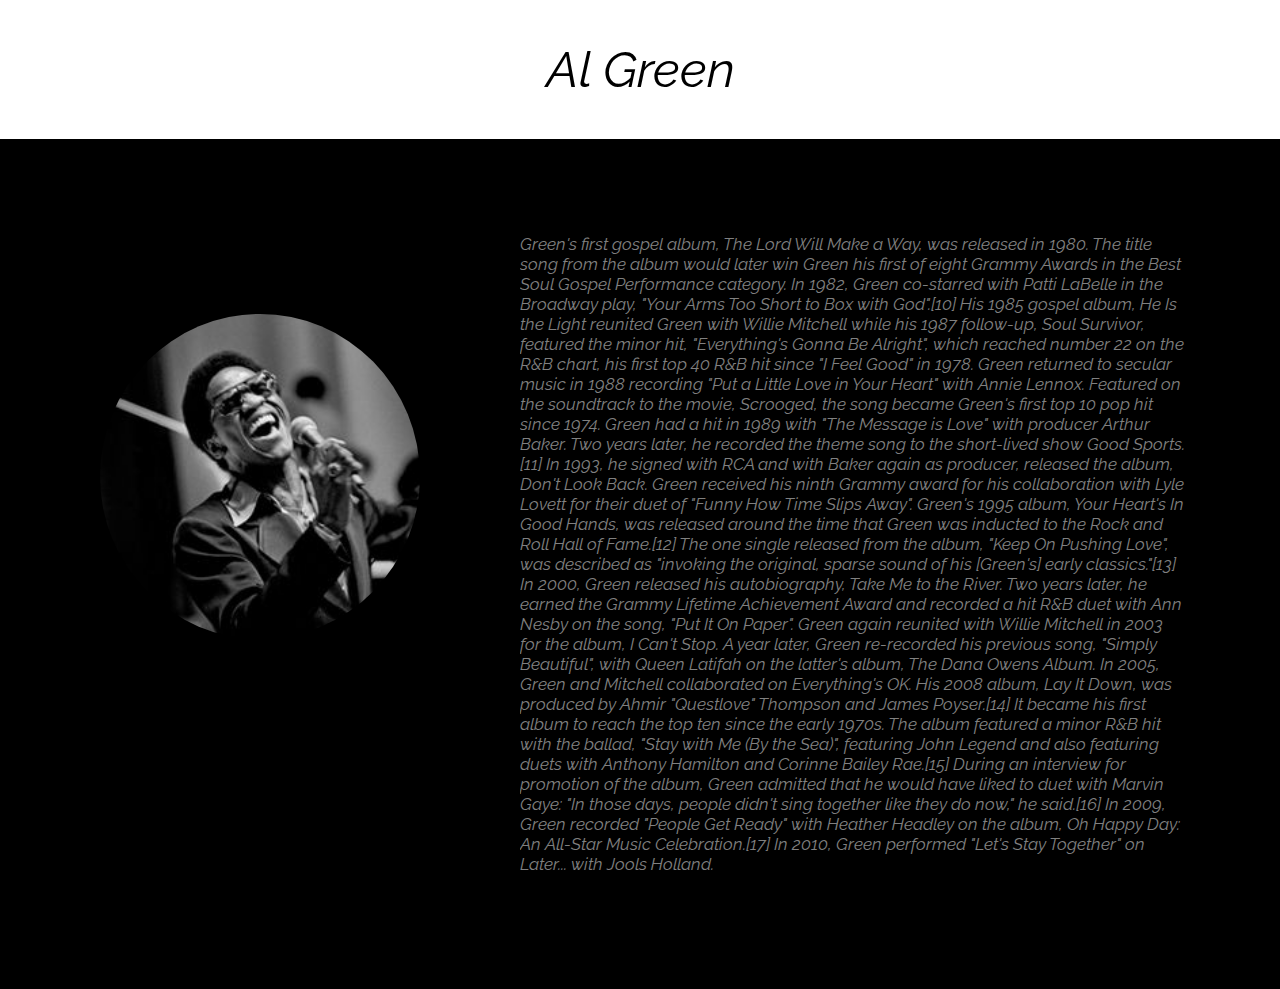
==== al green.html @ 949c5346 "Final-Project (90%)" ====
<!DOCTYPE html>
<html>

<head>
	<meta charset="utf-8">
	<meta name="description" content="Al Green music page">
	<meta name="keywords" content="one, two, three">

	<title>Al Green</title>

	<link href="https://fonts.googleapis.com/css?family=Merriweather:700,700i|Oswald:700|Source+Sans+Pro:400,700" rel="stylesheet">
	<link href="https://fonts.googleapis.com/css?family=Libre+Baskerville|Raleway" rel="stylesheet">
	<link rel="stylesheet" href="css/music.css">
</head>

<body>
	<header>
		<div class="al_green">Al Green</div>
	</header>

	<div class="al_green_top">
		<div class="al_green_image">
		</div>
		<p class="al_green_description">Green's first gospel album, The Lord Will Make a Way, was released in 1980. The title song from the album would later win Green his first of eight Grammy Awards in the Best Soul Gospel Performance category. In 1982, Green co-starred with Patti LaBelle in the Broadway play, "Your Arms Too Short to Box with God".[10] His 1985 gospel album, He Is the Light reunited Green with Willie Mitchell while his 1987 follow-up, Soul Survivor, featured the minor hit, "Everything's Gonna Be Alright", which reached number 22 on the R&B chart, his first top 40 R&B hit since "I Feel Good" in 1978.

		Green returned to secular music in 1988 recording "Put a Little Love in Your Heart" with Annie Lennox. Featured on the soundtrack to the movie, Scrooged, the song became Green's first top 10 pop hit since 1974. Green had a hit in 1989 with "The Message is Love" with producer Arthur Baker. Two years later, he recorded the theme song to the short-lived show Good Sports.[11] In 1993, he signed with RCA and with Baker again as producer, released the album, Don't Look Back. Green received his ninth Grammy award for his collaboration with Lyle Lovett for their duet of "Funny How Time Slips Away". Green's 1995 album, Your Heart's In Good Hands, was released around the time that Green was inducted to the Rock and Roll Hall of Fame.[12] The one single released from the album, "Keep On Pushing Love", was described as "invoking the original, sparse sound of his [Green's] early classics."[13]


		In 2000, Green released his autobiography, Take Me to the River. Two years later, he earned the Grammy Lifetime Achievement Award and recorded a hit R&B duet with Ann Nesby on the song, "Put It On Paper". Green again reunited with Willie Mitchell in 2003 for the album, I Can't Stop. A year later, Green re-recorded his previous song, "Simply Beautiful", with Queen Latifah on the latter's album, The Dana Owens Album. In 2005, Green and Mitchell collaborated on Everything's OK. His 2008 album, Lay It Down, was produced by Ahmir "Questlove" Thompson and James Poyser.[14] It became his first album to reach the top ten since the early 1970s. The album featured a minor R&B hit with the ballad, "Stay with Me (By the Sea)", featuring John Legend and also featuring duets with Anthony Hamilton and Corinne Bailey Rae.[15] During an interview for promotion of the album, Green admitted that he would have liked to duet with Marvin Gaye: "In those days, people didn't sing together like they do now," he said.[16] In 2009, Green recorded "People Get Ready" with Heather Headley on the album, Oh Happy Day: An All-Star Music Celebration.[17] In 2010, Green performed "Let's Stay Together" on Later... with Jools Holland.</p>
		</div>
	</body>
	</html>
---- css/music.css ----
* {
	-moz-box-sizing: border-box; /* Firexfox */
	-webkit-box-sizing: border-box; /* Safari/Chrome/iOS/Android */
	box-sizing: border-box; /* IE */
	margin: 0;
	padding: 0;
}

.diana {
	font-family: "Raleway" , sans-serif;
	font-size: 50px;
	font-style: italic;
	font-color: black;
	text-align: center;
	padding: 40px;
}

.diana_ross_top {
	overflow: hidden;
	height: 100px;
	background-color: black;
	height: 500px;
}

/*#background {
      background: #000000;
      border:1px solid black;
}*/

.diana_ross_image {
	margin: 100px;
	float: left;
	border-radius: 50%;
	height: 325px;
	width: 25%;
	background-image: url("../images/diana ross 2.jpg");
	background-size: cover;
	background-repeat: no-repeat;
	background-position: top center;
}

.diana_ross_description {
	color: gray;
	font-family: "Raleway" , sans-serif;
	font-size: 20px;
	font-style: italic;
	margin: 80px;
}

.four_tops {
	font-family: "Raleway" , sans-serif;
	font-size: 50px;
	font-style: italic;
	font-color: black;
	text-align: center;
	padding: 40px;
}

.four_tops_top {
	overflow: hidden;
	background-color: black;
	height: 600px;
}

.four_tops_image {
	margin: 140px 100px 100px 100px;
	float: left;
	border-radius: 50%;
	height: 325px;
	width: 25%;
	background-image: url("../images/the four tops 2.jpg");
	background-size: cover;
	background-repeat: no-repeat;
	background-position: top right center;
}

.four_tops_description {
	color: gray;
	font-family: "Raleway" , sans-serif;
	font-size: 18px;
	font-style: italic;
	margin: 90px;
}

.smokey_robinson {
	font-family: "Raleway" , sans-serif;
	font-size: 50px;
	font-style: italic;
	font-color: black;
	text-align: center;
	padding: 40px;
}

.smokey_robinson_top {
	overflow: hidden;
	background-color: black;
	height: 580px;
}

.smokey_robinson_image {
	margin: 100px 100px 100px 100px;
	float: left;
	border-radius: 50%;
	height: 325px;
	width: 25%;
	background-image: url("../images/smokey robinson 2.jpg");
	background-size: cover;
	background-repeat: no-repeat;
	background-position: top right center;
}

.smokey_robinson_description {
	color: gray;
	font-family: "Raleway" , sans-serif;
	font-size: 18px;
	font-style: italic;
	margin: 90px;
}

.marvin_gaye {
	font-family: "Raleway" , sans-serif;
	font-size: 50px;
	font-style: italic;
	font-color: black;
	text-align: center;
	padding: 40px;
}

.marvin_gaye_top {
	overflow: hidden;
	background-color: black;
	height: 710px;
}

.marvin_gaye_image {
	margin: 100px 100px 100px 100px;
	float: left;
	border-radius: 50%;
	height: 325px;
	width: 25%;
	background-image: url("../images/marvin gaye 2.jpg");
	background-size: cover;
	background-repeat: no-repeat;
	background-position: top right center;
}

.marvin_gaye_description {
	color: gray;
	font-family: "Raleway" , sans-serif;
	font-size: 17px;
	font-style: italic;
	margin: 95px;
	overflow: hidden;
}

.the_temptations {
	font-family: "Raleway" , sans-serif;
	font-size: 50px;
	font-style: italic;
	font-color: black;
	text-align: center;
	padding: 40px;
}

.the_temptations_top {
	overflow: hidden;
	background-color: black;
	height: 710px;
}

.the_temptations_image {
	margin: 175px 100px 100px 100px;
	float: left;
	border-radius: 50%;
	height: 325px;
	width: 25%;
	background-image: url("../images/the temptations 2.jpg");
	background-size: contain;
	background-repeat: no-repeat;
	background-position: center center;
}

.the_temptations_description {
	color: gray;
	font-family: "Raleway" , sans-serif;
	font-size: 17px;
	font-style: italic;
	margin: 95px;
	overflow: hidden;
}

.al_green {
	font-family: "Raleway" , sans-serif;
	font-size: 50px;
	font-style: italic;
	font-color: black;
	text-align: center;
	padding: 40px;
}

.al_green_top {
	overflow: hidden;
	background-color: black;
	height: 850px;
}

.al_green_image {
	margin: 175px 100px 100px 100px;
	float: left;
	border-radius: 50%;
	height: 325px;
	width: 25%;
	background-image: url("../images/al green 2.jpg");
	background-size: cover;
	background-repeat: no-repeat;
	background-position: top center;
}

.al_green_description {
	color: gray;
	font-family: "Raleway" , sans-serif;
	font-size: 17px;
	font-style: italic;
	margin: 95px;
	overflow: hidden;
}

.barbara_mcnair {
	font-family: "Raleway" , sans-serif;
	font-size: 50px;
	font-style: italic;
	font-color: black;
	text-align: center;
	padding: 40px;
}

.barbara_mcnair_top {
	overflow: hidden;
	background-color: black;
	height: 870px;
}

.barbara_mcnair_image {
	margin: 175px 100px 100px 100px;
	float: left;
	border-radius: 50%;
	height: 325px;
	width: 25%;
	background-image: url("../images/barbara mcnair 2.jpg");
	background-size: cover;
	background-repeat: no-repeat;
	background-position: top center;
}

.barbara_mcnair_description {
	color: gray;
	font-family: "Raleway" , sans-serif;
	font-size: 17px;
	font-style: italic;
	margin: 95px;
	overflow: hidden;
}

.lionel_richie {
	font-family: "Raleway" , sans-serif;
	font-size: 50px;
	font-style: italic;
	font-color: black;
	text-align: center;
	padding: 40px;
}

.lionel_richie_top {
	overflow: hidden;
	background-color: black;
	height: 625px;
}

.lionel_richie_image {
	margin: 150px 100px 100px 100px;
	float: left;
	border-radius: 50%;
	height: 325px;
	width: 25%;
	background-image: url("../images/lionel richie 2.jpg");
	background-size: cover;
	background-repeat: no-repeat;
	background-position: right center;
}

.lionel_richie_description {
	color: gray;
	font-family: "Raleway" , sans-serif;
	font-size: 17px;
	font-style: italic;
	margin: 95px;
	overflow: hidden;
}

.syreeta_wright {
	font-family: "Raleway" , sans-serif;
	font-size: 50px;
	font-style: italic;
	font-color: black;
	text-align: center;
	padding: 40px;
}

.syreeta_wright_top {
	overflow: hidden;
	background-color: black;
	height: 600px;
}

.syreeta_wright_image {
	margin: 125px 100px 100px 100px;
	float: left;
	border-radius: 50%;
	height: 325px;
	width: 25%;
	background-image: url("../images/syreeta wright 2.jpg");
	background-size: cover;
	background-repeat: no-repeat;
	background-position: right center;
}

.syreeta_wright_description {
	color: gray;
	font-family: "Raleway" , sans-serif;
	font-size: 17px;
	font-style: italic;
	margin: 95px;
	overflow: hidden;
}

.the_pointer_sisters {
	font-family: "Raleway" , sans-serif;
	font-size: 50px;
	font-style: italic;
	font-color: black;
	text-align: center;
	padding: 40px;
}

.the_pointer_sisters_top {
	overflow: hidden;
	background-color: black;
	height: 650px;
}

.the_pointer_sisters_image {
	margin: 125px 100px 100px 100px;
	float: left;
	border-radius: 50%;
	height: 325px;
	width: 25%;
	background-image: url("../images/the pointer sisters 2.jpeg");
	background-size: cover;
	background-repeat: no-repeat;
	background-position: right center;
}

.the_pointer_sisters_description {
	color: gray;
	font-family: "Raleway" , sans-serif;
	font-size: 17px;
	font-style: italic;
	margin: 95px;
}

.stevie_wonder {
	font-family: "Raleway" , sans-serif;
	font-size: 50px;
	font-style: italic;
	font-color: black;
	text-align: center;
	padding: 40px;
}

.stevie_wonder_top {
	overflow: hidden;
	background-color: black;
	height: 600px;
}

.stevie_wonder_image {
	margin: 125px 100px 100px 100px;
	float: left;
	border-radius: 50%;
	height: 325px;
	width: 25%;
	background-image: url("../images/stevie wonder 2.jpg");
	background-size: cover;
	background-repeat: no-repeat;
	background-position: right center;
}

.stevie_wonder_description {
	color: gray;
	font-family: "Raleway" , sans-serif;
	font-size: 20px;
	font-style: italic;
	margin: 115px;
}

.the_jackson_five {
	font-family: "Raleway" , sans-serif;
	font-size: 50px;
	font-style: italic;
	font-color: black;
	text-align: center;
	padding: 40px;
}

.the_jackson_five_top {
	overflow: hidden;
	background-color: black;
	height: 1000px;
}

.the_jackson_five_image {
	margin: 250px 100px 100px 100px;
	float: left;
	border-radius: 50%;
	height: 325px;
	width: 25%;
	background-image: url("../images/the jackson 5 2.jpg");
	background-size: cover;
	background-repeat: no-repeat;
	background-position: right center;
}

.the_jackson_five_description {
	color: gray;
	font-family: "Raleway" , sans-serif;
	font-size: 17px;
	font-style: italic;
	margin: 140px;
	overflow: hidden;
	line-height: 150%;
}
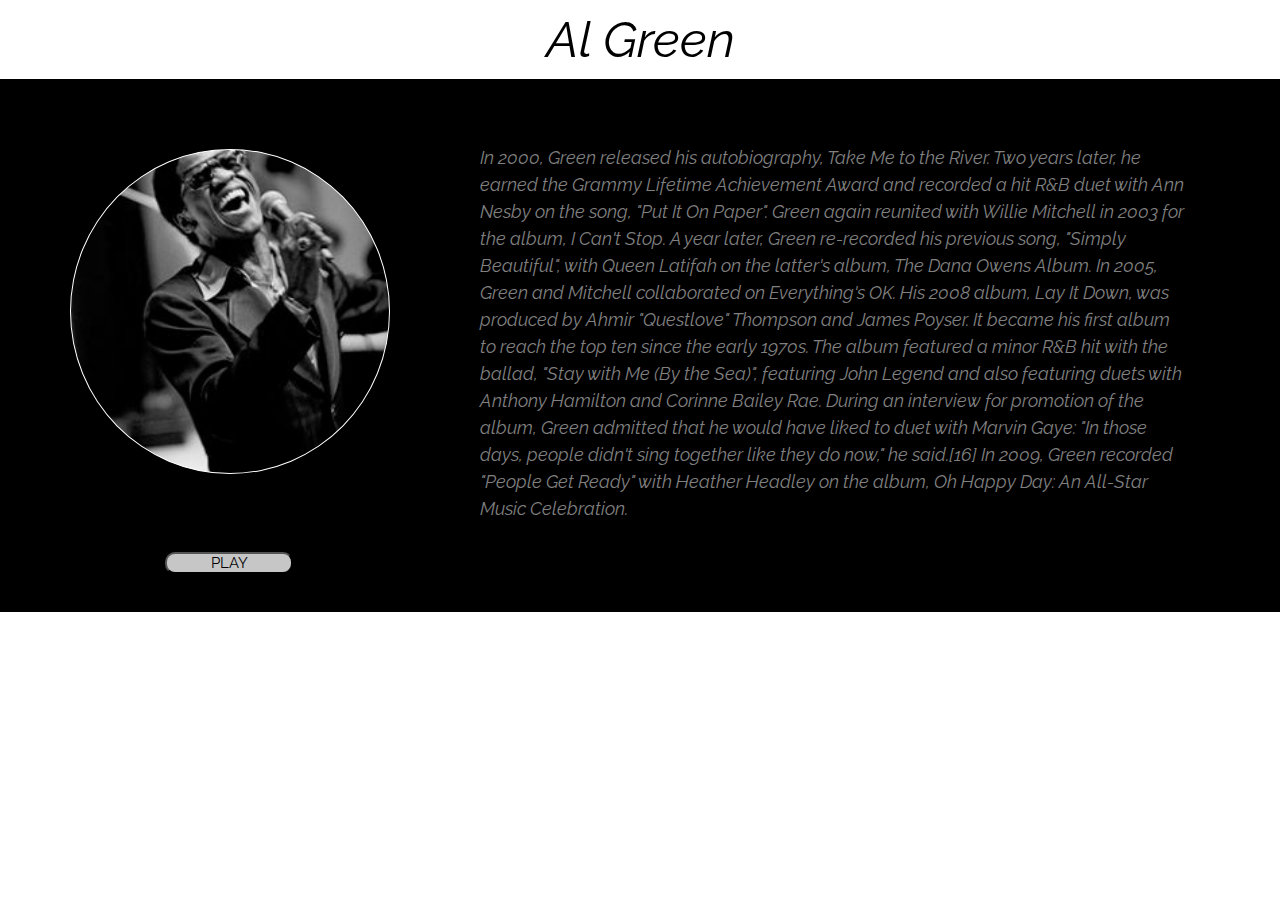
==== commit 5c946e6c: "Final-Project" ====
--- a/al green.html
+++ b/al green.html
@@ -11,6 +11,7 @@
 	<link href="https://fonts.googleapis.com/css?family=Merriweather:700,700i|Oswald:700|Source+Sans+Pro:400,700" rel="stylesheet">
 	<link href="https://fonts.googleapis.com/css?family=Libre+Baskerville|Raleway" rel="stylesheet">
 	<link rel="stylesheet" href="css/music.css">
+	<script src="https://ajax.googleapis.com/ajax/libs/jquery/2.1.1/jquery.min.js"></script>
 </head>
 
 <body>
@@ -18,15 +19,18 @@
 		<div class="al_green">Al Green</div>
 	</header>
 
-	<div class="al_green_top">
-		<div class="al_green_image">
+	<div class="top">
+		<div class="musicians_container">
+			<div class="image al_green_image">
+			</div>
+			<p class="al_green_description">In 2000, Green released his autobiography, Take Me to the River. Two years later, he earned the Grammy Lifetime Achievement Award and recorded a hit R&B duet with Ann Nesby on the song, "Put It On Paper". Green again reunited with Willie Mitchell in 2003 for the album, I Can't Stop. A year later, Green re-recorded his previous song, "Simply Beautiful", with Queen Latifah on the latter's album, The Dana Owens Album. In 2005, Green and Mitchell collaborated on Everything's OK. His 2008 album, Lay It Down, was produced by Ahmir "Questlove" Thompson and James Poyser. It became his first album to reach the top ten since the early 1970s. The album featured a minor R&B hit with the ballad, "Stay with Me (By the Sea)", featuring John Legend and also featuring duets with Anthony Hamilton and Corinne Bailey Rae. During an interview for promotion of the album, Green admitted that he would have liked to duet with Marvin Gaye: "In those days, people didn't sing together like they do now," he said.[16] In 2009, Green recorded "People Get Ready" with Heather Headley on the album, Oh Happy Day: An All-Star Music Celebration.</p>
+			</div>
+			<button class="button button_6">PLAY</button>
 		</div>
-		<p class="al_green_description">Green's first gospel album, The Lord Will Make a Way, was released in 1980. The title song from the album would later win Green his first of eight Grammy Awards in the Best Soul Gospel Performance category. In 1982, Green co-starred with Patti LaBelle in the Broadway play, "Your Arms Too Short to Box with God".[10] His 1985 gospel album, He Is the Light reunited Green with Willie Mitchell while his 1987 follow-up, Soul Survivor, featured the minor hit, "Everything's Gonna Be Alright", which reached number 22 on the R&B chart, his first top 40 R&B hit since "I Feel Good" in 1978.
-
-		Green returned to secular music in 1988 recording "Put a Little Love in Your Heart" with Annie Lennox. Featured on the soundtrack to the movie, Scrooged, the song became Green's first top 10 pop hit since 1974. Green had a hit in 1989 with "The Message is Love" with producer Arthur Baker. Two years later, he recorded the theme song to the short-lived show Good Sports.[11] In 1993, he signed with RCA and with Baker again as producer, released the album, Don't Look Back. Green received his ninth Grammy award for his collaboration with Lyle Lovett for their duet of "Funny How Time Slips Away". Green's 1995 album, Your Heart's In Good Hands, was released around the time that Green was inducted to the Rock and Roll Hall of Fame.[12] The one single released from the album, "Keep On Pushing Love", was described as "invoking the original, sparse sound of his [Green's] early classics."[13]
-
-
-		In 2000, Green released his autobiography, Take Me to the River. Two years later, he earned the Grammy Lifetime Achievement Award and recorded a hit R&B duet with Ann Nesby on the song, "Put It On Paper". Green again reunited with Willie Mitchell in 2003 for the album, I Can't Stop. A year later, Green re-recorded his previous song, "Simply Beautiful", with Queen Latifah on the latter's album, The Dana Owens Album. In 2005, Green and Mitchell collaborated on Everything's OK. His 2008 album, Lay It Down, was produced by Ahmir "Questlove" Thompson and James Poyser.[14] It became his first album to reach the top ten since the early 1970s. The album featured a minor R&B hit with the ballad, "Stay with Me (By the Sea)", featuring John Legend and also featuring duets with Anthony Hamilton and Corinne Bailey Rae.[15] During an interview for promotion of the album, Green admitted that he would have liked to duet with Marvin Gaye: "In those days, people didn't sing together like they do now," he said.[16] In 2009, Green recorded "People Get Ready" with Heather Headley on the album, Oh Happy Day: An All-Star Music Celebration.[17] In 2010, Green performed "Let's Stay Together" on Later... with Jools Holland.</p>
+		<div id="overlay"></div>
+		<div id="video">
+			<div id="video-container"></div>
 		</div>
 	</body>
+	<script src="js/index.js"></script>
 	</html>--- a/css/music.css
+++ b/css/music.css
@@ -6,30 +6,114 @@
 	padding: 0;
 }
 
+.clearfix:after {
+ content: ".";
+ display: block;
+ clear: both;
+ visibility: hidden;
+ line-height: 0;
+ height: 0;
+}
+
+/*video styles
+*/
+
+#overlay {
+	position: fixed;
+  top: 0;
+  left: 0;
+  z-index: 98;
+  height: 100%;
+  width: 100%;
+  background: #ffffff;
+  opacity: 0.6;
+  display: none;
+}
+
+#video {
+	display: none;
+	position: absolute;
+	top: 15%;
+	left: 10%;
+	width: 80%;
+	z-index: 99;
+}
+
+#video-container {
+	position: relative;
+	padding-bottom: 56.25%;
+	padding-top: 30px;
+	height: 0;
+	overflow: hidden;
+}
+
+#video-container iframe {
+	position: absolute;
+	top: 0;
+	left: 0;
+	width: 100%;
+	height: 100%;
+}
+
+/*background */
+
+.top {
+	overflow: hidden;
+	background-color: black;
+	height: 533px;
+}
+
+/*artists image*/
+
+.image {
+	margin: 65px 65px 0px 95px;
+	float: left;
+	border-radius: 50%;
+	height: 325px;
+	width: 25%;
+	background-size: cover;
+	background-repeat: no-repeat;
+	background-position: left center;
+	border: 1px solid #fff;
+}
+
+/*play button for video popup*/
+
+.button {
+  background-color: #c6c6c6;
+  border-radius: 10px;
+  color: #000;
+  font-family: 'Raleway', sans-serif;
+  font-size: 15px;
+  text-align: center;
+  margin: 0px 280px 20px 165px;
+  clear: both;
+  width: 10%;
+}
+
+/*container for description and image*/
+
+.musicians_container {
+	margin: 5px 25px -20px 25px;
+	width: 100%;
+	overflow: hidden;
+	float: right;
+}
+
+/*diana ross
+*/
+
 .diana {
 	font-family: "Raleway" , sans-serif;
 	font-size: 50px;
 	font-style: italic;
 	font-color: black;
 	text-align: center;
-	padding: 40px;
-}
-
-.diana_ross_top {
-	overflow: hidden;
-	height: 100px;
-	background-color: black;
-	height: 500px;
-}
-
-/*#background {
-      background: #000000;
-      border:1px solid black;
-}*/
+	padding: 10px;
+}
 
 .diana_ross_image {
-	margin: 100px;
-	float: left;
+	margin: 65px 65px 0px 95px;
 	border-radius: 50%;
 	height: 325px;
 	width: 25%;
@@ -37,15 +121,22 @@
 	background-size: cover;
 	background-repeat: no-repeat;
 	background-position: top center;
+	float: left;
 }
 
 .diana_ross_description {
 	color: gray;
 	font-family: "Raleway" , sans-serif;
-	font-size: 20px;
-	font-style: italic;
-	margin: 80px;
-}
+	font-size: 18px;
+	font-style: italic;
+	float: left;
+	width: 55%;
+	margin: 60px 30px 50px 25px;
+	line-height: 27px;
+}
+
+/*the four tops
+*/
 
 .four_tops {
 	font-family: "Raleway" , sans-serif;
@@ -53,17 +144,11 @@
 	font-style: italic;
 	font-color: black;
 	text-align: center;
-	padding: 40px;
-}
-
-.four_tops_top {
-	overflow: hidden;
-	background-color: black;
-	height: 600px;
+	padding: 10px;
 }
 
 .four_tops_image {
-	margin: 140px 100px 100px 100px;
+	margin: 65px 65px 0px 95px;
 	float: left;
 	border-radius: 50%;
 	height: 325px;
@@ -79,8 +164,13 @@
 	font-family: "Raleway" , sans-serif;
 	font-size: 18px;
 	font-style: italic;
-	margin: 90px;
-}
+	float: left;
+	width: 55%;
+	margin: 60px 30px 50px 25px;
+	line-height: 27px;
+}
+
+/*smokey robinson*/
 
 .smokey_robinson {
 	font-family: "Raleway" , sans-serif;
@@ -88,25 +178,11 @@
 	font-style: italic;
 	font-color: black;
 	text-align: center;
-	padding: 40px;
-}
-
-.smokey_robinson_top {
-	overflow: hidden;
-	background-color: black;
-	height: 580px;
+	padding: 10px;
 }
 
 .smokey_robinson_image {
-	margin: 100px 100px 100px 100px;
-	float: left;
-	border-radius: 50%;
-	height: 325px;
-	width: 25%;
 	background-image: url("../images/smokey robinson 2.jpg");
-	background-size: cover;
-	background-repeat: no-repeat;
-	background-position: top right center;
 }
 
 .smokey_robinson_description {
@@ -114,8 +190,13 @@
 	font-family: "Raleway" , sans-serif;
 	font-size: 18px;
 	font-style: italic;
-	margin: 90px;
-}
+	float: left;
+	width: 55%;
+	margin: 60px 30px 50px 25px;
+	line-height: 27px;
+}
+
+/*marvin gaye*/
 
 .marvin_gaye {
 	font-family: "Raleway" , sans-serif;
@@ -123,35 +204,25 @@
 	font-style: italic;
 	font-color: black;
 	text-align: center;
-	padding: 40px;
-}
-
-.marvin_gaye_top {
-	overflow: hidden;
-	background-color: black;
-	height: 710px;
+	padding: 10px;
 }
 
 .marvin_gaye_image {
-	margin: 100px 100px 100px 100px;
-	float: left;
-	border-radius: 50%;
-	height: 325px;
-	width: 25%;
 	background-image: url("../images/marvin gaye 2.jpg");
-	background-size: cover;
-	background-repeat: no-repeat;
-	background-position: top right center;
 }
 
 .marvin_gaye_description {
 	color: gray;
 	font-family: "Raleway" , sans-serif;
-	font-size: 17px;
-	font-style: italic;
-	margin: 95px;
-	overflow: hidden;
-}
+	font-size: 18px;
+	font-style: italic;
+	float: left;
+	width: 55%;
+	margin: 60px 30px 50px 25px;
+	line-height: 27px;
+}
+
+/*the temptations*/
 
 .the_temptations {
 	font-family: "Raleway" , sans-serif;
@@ -159,35 +230,25 @@
 	font-style: italic;
 	font-color: black;
 	text-align: center;
-	padding: 40px;
-}
-
-.the_temptations_top {
-	overflow: hidden;
-	background-color: black;
-	height: 710px;
+	padding: 10px;
 }
 
 .the_temptations_image {
-	margin: 175px 100px 100px 100px;
-	float: left;
-	border-radius: 50%;
-	height: 325px;
-	width: 25%;
 	background-image: url("../images/the temptations 2.jpg");
-	background-size: contain;
-	background-repeat: no-repeat;
-	background-position: center center;
 }
 
 .the_temptations_description {
 	color: gray;
 	font-family: "Raleway" , sans-serif;
-	font-size: 17px;
-	font-style: italic;
-	margin: 95px;
-	overflow: hidden;
-}
+	font-size: 18px;
+	font-style: italic;
+	float: left;
+	width: 55%;
+	margin: 60px 30px 50px 25px;
+	line-height: 27px;
+}
+
+/*al green*/
 
 .al_green {
 	font-family: "Raleway" , sans-serif;
@@ -195,35 +256,25 @@
 	font-style: italic;
 	font-color: black;
 	text-align: center;
-	padding: 40px;
-}
-
-.al_green_top {
-	overflow: hidden;
-	background-color: black;
-	height: 850px;
+	padding: 10px;
 }
 
 .al_green_image {
-	margin: 175px 100px 100px 100px;
-	float: left;
-	border-radius: 50%;
-	height: 325px;
-	width: 25%;
 	background-image: url("../images/al green 2.jpg");
-	background-size: cover;
-	background-repeat: no-repeat;
-	background-position: top center;
 }
 
 .al_green_description {
 	color: gray;
 	font-family: "Raleway" , sans-serif;
-	font-size: 17px;
-	font-style: italic;
-	margin: 95px;
-	overflow: hidden;
-}
+	font-size: 18px;
+	font-style: italic;
+	float: left;
+	width: 55%;
+	margin: 60px 30px 50px 25px;
+	line-height: 27px;
+}
+
+/*barbara mcnair*/
 
 .barbara_mcnair {
 	font-family: "Raleway" , sans-serif;
@@ -231,35 +282,25 @@
 	font-style: italic;
 	font-color: black;
 	text-align: center;
-	padding: 40px;
-}
-
-.barbara_mcnair_top {
-	overflow: hidden;
-	background-color: black;
-	height: 870px;
+	padding: 10px;
 }
 
 .barbara_mcnair_image {
-	margin: 175px 100px 100px 100px;
-	float: left;
-	border-radius: 50%;
-	height: 325px;
-	width: 25%;
 	background-image: url("../images/barbara mcnair 2.jpg");
-	background-size: cover;
-	background-repeat: no-repeat;
-	background-position: top center;
 }
 
 .barbara_mcnair_description {
 	color: gray;
 	font-family: "Raleway" , sans-serif;
-	font-size: 17px;
-	font-style: italic;
-	margin: 95px;
-	overflow: hidden;
-}
+	font-size: 18px;
+	font-style: italic;
+	float: left;
+	width: 55%;
+	margin: 60px 30px 50px 25px;
+	line-height: 27px;
+}
+
+/*lionel richie*/
 
 .lionel_richie {
 	font-family: "Raleway" , sans-serif;
@@ -267,35 +308,26 @@
 	font-style: italic;
 	font-color: black;
 	text-align: center;
-	padding: 40px;
-}
-
-.lionel_richie_top {
-	overflow: hidden;
-	background-color: black;
-	height: 625px;
+	padding: 10px;
 }
 
 .lionel_richie_image {
-	margin: 150px 100px 100px 100px;
-	float: left;
-	border-radius: 50%;
-	height: 325px;
-	width: 25%;
 	background-image: url("../images/lionel richie 2.jpg");
-	background-size: cover;
-	background-repeat: no-repeat;
-	background-position: right center;
+
 }
 
 .lionel_richie_description {
 	color: gray;
 	font-family: "Raleway" , sans-serif;
-	font-size: 17px;
-	font-style: italic;
-	margin: 95px;
-	overflow: hidden;
-}
+	font-size: 18px;
+	font-style: italic;
+	float: left;
+	width: 55%;
+	margin: 60px 30px 50px 25px;
+	line-height: 27px;
+}
+
+/*syreeta wright*/
 
 .syreeta_wright {
 	font-family: "Raleway" , sans-serif;
@@ -303,35 +335,25 @@
 	font-style: italic;
 	font-color: black;
 	text-align: center;
-	padding: 40px;
-}
-
-.syreeta_wright_top {
-	overflow: hidden;
-	background-color: black;
-	height: 600px;
+	padding: 10px;
 }
 
 .syreeta_wright_image {
-	margin: 125px 100px 100px 100px;
-	float: left;
-	border-radius: 50%;
-	height: 325px;
-	width: 25%;
 	background-image: url("../images/syreeta wright 2.jpg");
-	background-size: cover;
-	background-repeat: no-repeat;
-	background-position: right center;
 }
 
 .syreeta_wright_description {
 	color: gray;
 	font-family: "Raleway" , sans-serif;
-	font-size: 17px;
-	font-style: italic;
-	margin: 95px;
-	overflow: hidden;
-}
+	font-size: 18px;
+	font-style: italic;
+	float: left;
+	width: 55%;
+	margin: 60px 30px 50px 25px;
+	line-height: 27px;
+}
+
+/*the pointer sisters*/
 
 .the_pointer_sisters {
 	font-family: "Raleway" , sans-serif;
@@ -339,34 +361,25 @@
 	font-style: italic;
 	font-color: black;
 	text-align: center;
-	padding: 40px;
-}
-
-.the_pointer_sisters_top {
-	overflow: hidden;
-	background-color: black;
-	height: 650px;
+	padding: 10px;
 }
 
 .the_pointer_sisters_image {
-	margin: 125px 100px 100px 100px;
-	float: left;
-	border-radius: 50%;
-	height: 325px;
-	width: 25%;
-	background-image: url("../images/the pointer sisters 2.jpeg");
-	background-size: cover;
-	background-repeat: no-repeat;
-	background-position: right center;
+	background-image: url("../images/the pointer sisters 2.jpg");
 }
 
 .the_pointer_sisters_description {
 	color: gray;
 	font-family: "Raleway" , sans-serif;
-	font-size: 17px;
-	font-style: italic;
-	margin: 95px;
-}
+	font-size: 18px;
+	font-style: italic;
+	float: left;
+	width: 55%;
+	margin: 60px 30px 50px 25px;
+	line-height: 27px;
+}
+
+/*stevie wonder*/
 
 .stevie_wonder {
 	font-family: "Raleway" , sans-serif;
@@ -374,34 +387,25 @@
 	font-style: italic;
 	font-color: black;
 	text-align: center;
-	padding: 40px;
-}
-
-.stevie_wonder_top {
-	overflow: hidden;
-	background-color: black;
-	height: 600px;
+	padding: 10px;
 }
 
 .stevie_wonder_image {
-	margin: 125px 100px 100px 100px;
-	float: left;
-	border-radius: 50%;
-	height: 325px;
-	width: 25%;
 	background-image: url("../images/stevie wonder 2.jpg");
-	background-size: cover;
-	background-repeat: no-repeat;
-	background-position: right center;
 }
 
 .stevie_wonder_description {
 	color: gray;
 	font-family: "Raleway" , sans-serif;
-	font-size: 20px;
-	font-style: italic;
-	margin: 115px;
-}
+	font-size: 18px;
+	font-style: italic;
+	float: left;
+	width: 55%;
+	margin: 60px 30px 50px 25px;
+	line-height: 27px;
+}
+
+/*the jackson five*/
 
 .the_jackson_five {
 	font-family: "Raleway" , sans-serif;
@@ -409,33 +413,23 @@
 	font-style: italic;
 	font-color: black;
 	text-align: center;
-	padding: 40px;
-}
-
-.the_jackson_five_top {
-	overflow: hidden;
-	background-color: black;
-	height: 1000px;
+	padding: 10px;
 }
 
 .the_jackson_five_image {
-	margin: 250px 100px 100px 100px;
-	float: left;
-	border-radius: 50%;
-	height: 325px;
-	width: 25%;
 	background-image: url("../images/the jackson 5 2.jpg");
-	background-size: cover;
-	background-repeat: no-repeat;
-	background-position: right center;
 }
 
 .the_jackson_five_description {
 	color: gray;
 	font-family: "Raleway" , sans-serif;
-	font-size: 17px;
-	font-style: italic;
-	margin: 140px;
-	overflow: hidden;
-	line-height: 150%;
-}
+	font-size: 18px;
+	font-style: italic;
+	float: left;
+	width: 55%;
+	margin: 60px 30px 50px 25px;
+	line-height: 27px;
+}
+
+
+
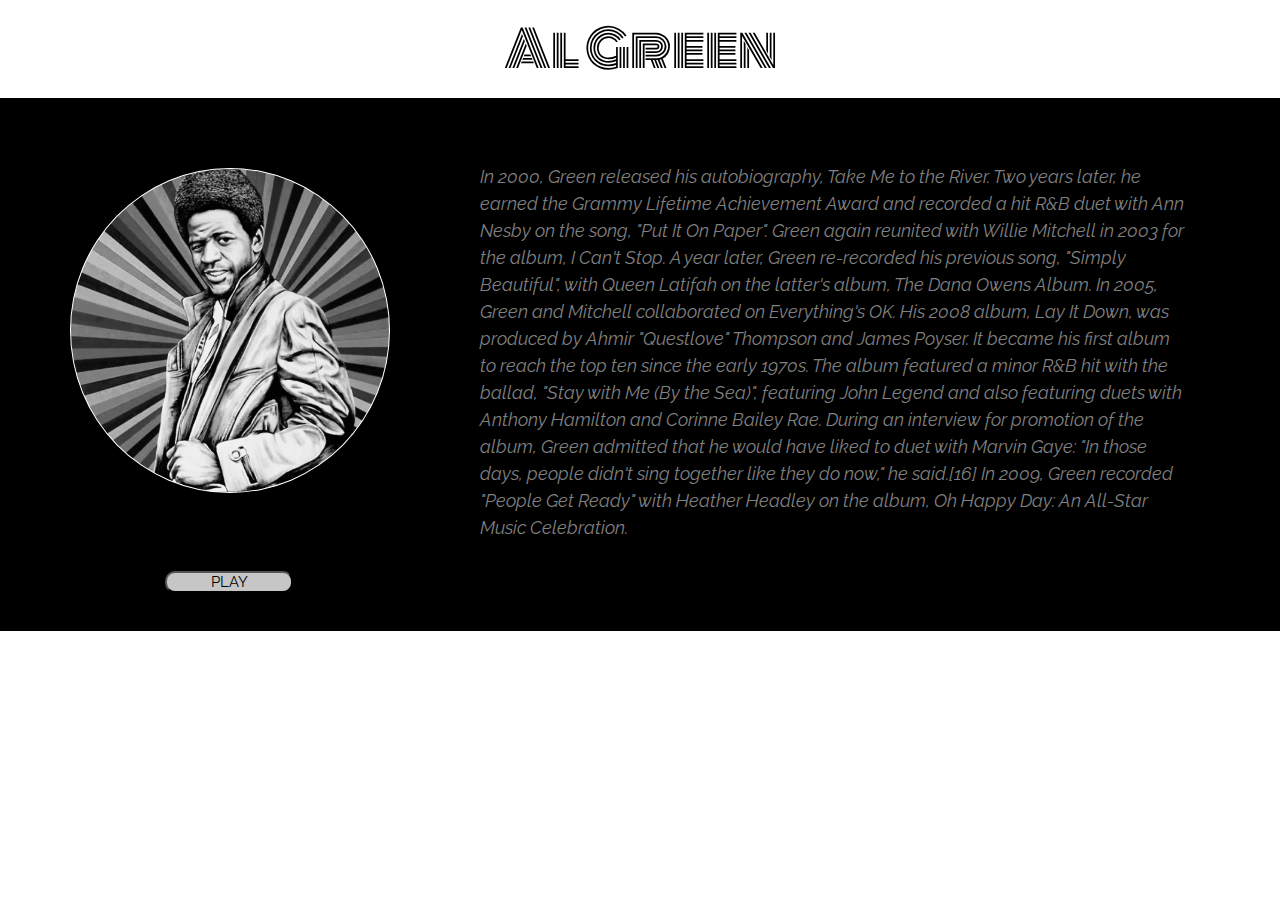
==== commit 3581b23f: "Final Project_update" ====
--- a/al green.html
+++ b/al green.html
@@ -11,12 +11,13 @@
 	<link href="https://fonts.googleapis.com/css?family=Merriweather:700,700i|Oswald:700|Source+Sans+Pro:400,700" rel="stylesheet">
 	<link href="https://fonts.googleapis.com/css?family=Libre+Baskerville|Raleway" rel="stylesheet">
 	<link rel="stylesheet" href="css/music.css">
+	<link href="https://fonts.googleapis.com/css?family=Monoton" rel="stylesheet">
 	<script src="https://ajax.googleapis.com/ajax/libs/jquery/2.1.1/jquery.min.js"></script>
 </head>
 
 <body>
 	<header>
-		<div class="al_green">Al Green</div>
+		<div class="al">Al Green</div>
 	</header>
 
 	<div class="top">
@@ -25,7 +26,7 @@
 			</div>
 			<p class="al_green_description">In 2000, Green released his autobiography, Take Me to the River. Two years later, he earned the Grammy Lifetime Achievement Award and recorded a hit R&B duet with Ann Nesby on the song, "Put It On Paper". Green again reunited with Willie Mitchell in 2003 for the album, I Can't Stop. A year later, Green re-recorded his previous song, "Simply Beautiful", with Queen Latifah on the latter's album, The Dana Owens Album. In 2005, Green and Mitchell collaborated on Everything's OK. His 2008 album, Lay It Down, was produced by Ahmir "Questlove" Thompson and James Poyser. It became his first album to reach the top ten since the early 1970s. The album featured a minor R&B hit with the ballad, "Stay with Me (By the Sea)", featuring John Legend and also featuring duets with Anthony Hamilton and Corinne Bailey Rae. During an interview for promotion of the album, Green admitted that he would have liked to duet with Marvin Gaye: "In those days, people didn't sing together like they do now," he said.[16] In 2009, Green recorded "People Get Ready" with Heather Headley on the album, Oh Happy Day: An All-Star Music Celebration.</p>
 			</div>
-			<button class="button button_6">PLAY</button>
+			<button class="button button_6" data-src="https://www.youtube.com/embed/sCXEtvbJkkY">PLAY</button>
 		</div>
 		<div id="overlay"></div>
 		<div id="video">
--- a/css/music.css
+++ b/css/music.css
@@ -73,7 +73,7 @@
 	width: 25%;
 	background-size: cover;
 	background-repeat: no-repeat;
-	background-position: left center;
+	background-position: center;
 	border: 1px solid #fff;
 }
 
@@ -103,11 +103,9 @@
 /*diana ross
 */
 
-.diana {
-	font-family: "Raleway" , sans-serif;
+header {
+	font-family: 'Monoton', cursive;
 	font-size: 50px;
-	font-style: italic;
-	font-color: black;
 	text-align: center;
 	padding: 10px;
 }
@@ -138,11 +136,9 @@
 /*the four tops
 */
 
-.four_tops {
-	font-family: "Raleway" , sans-serif;
+.typeface {
+	font-family: 'Monoton', cursive;
 	font-size: 50px;
-	font-style: italic;
-	font-color: black;
 	text-align: center;
 	padding: 10px;
 }
@@ -172,14 +168,6 @@
 
 /*smokey robinson*/
 
-.smokey_robinson {
-	font-family: "Raleway" , sans-serif;
-	font-size: 50px;
-	font-style: italic;
-	font-color: black;
-	text-align: center;
-	padding: 10px;
-}
 
 .smokey_robinson_image {
 	background-image: url("../images/smokey robinson 2.jpg");
@@ -198,15 +186,6 @@
 
 /*marvin gaye*/
 
-.marvin_gaye {
-	font-family: "Raleway" , sans-serif;
-	font-size: 50px;
-	font-style: italic;
-	font-color: black;
-	text-align: center;
-	padding: 10px;
-}
-
 .marvin_gaye_image {
 	background-image: url("../images/marvin gaye 2.jpg");
 }
@@ -224,15 +203,6 @@
 
 /*the temptations*/
 
-.the_temptations {
-	font-family: "Raleway" , sans-serif;
-	font-size: 50px;
-	font-style: italic;
-	font-color: black;
-	text-align: center;
-	padding: 10px;
-}
-
 .the_temptations_image {
 	background-image: url("../images/the temptations 2.jpg");
 }
@@ -250,15 +220,6 @@
 
 /*al green*/
 
-.al_green {
-	font-family: "Raleway" , sans-serif;
-	font-size: 50px;
-	font-style: italic;
-	font-color: black;
-	text-align: center;
-	padding: 10px;
-}
-
 .al_green_image {
 	background-image: url("../images/al green 2.jpg");
 }
@@ -276,15 +237,6 @@
 
 /*barbara mcnair*/
 
-.barbara_mcnair {
-	font-family: "Raleway" , sans-serif;
-	font-size: 50px;
-	font-style: italic;
-	font-color: black;
-	text-align: center;
-	padding: 10px;
-}
-
 .barbara_mcnair_image {
 	background-image: url("../images/barbara mcnair 2.jpg");
 }
@@ -302,15 +254,6 @@
 
 /*lionel richie*/
 
-.lionel_richie {
-	font-family: "Raleway" , sans-serif;
-	font-size: 50px;
-	font-style: italic;
-	font-color: black;
-	text-align: center;
-	padding: 10px;
-}
-
 .lionel_richie_image {
 	background-image: url("../images/lionel richie 2.jpg");
 
@@ -329,15 +272,6 @@
 
 /*syreeta wright*/
 
-.syreeta_wright {
-	font-family: "Raleway" , sans-serif;
-	font-size: 50px;
-	font-style: italic;
-	font-color: black;
-	text-align: center;
-	padding: 10px;
-}
-
 .syreeta_wright_image {
 	background-image: url("../images/syreeta wright 2.jpg");
 }
@@ -355,15 +289,6 @@
 
 /*the pointer sisters*/
 
-.the_pointer_sisters {
-	font-family: "Raleway" , sans-serif;
-	font-size: 50px;
-	font-style: italic;
-	font-color: black;
-	text-align: center;
-	padding: 10px;
-}
-
 .the_pointer_sisters_image {
 	background-image: url("../images/the pointer sisters 2.jpg");
 }
@@ -381,15 +306,6 @@
 
 /*stevie wonder*/
 
-.stevie_wonder {
-	font-family: "Raleway" , sans-serif;
-	font-size: 50px;
-	font-style: italic;
-	font-color: black;
-	text-align: center;
-	padding: 10px;
-}
-
 .stevie_wonder_image {
 	background-image: url("../images/stevie wonder 2.jpg");
 }
@@ -407,15 +323,6 @@
 
 /*the jackson five*/
 
-.the_jackson_five {
-	font-family: "Raleway" , sans-serif;
-	font-size: 50px;
-	font-style: italic;
-	font-color: black;
-	text-align: center;
-	padding: 10px;
-}
-
 .the_jackson_five_image {
 	background-image: url("../images/the jackson 5 2.jpg");
 }
@@ -430,6 +337,3 @@
 	margin: 60px 30px 50px 25px;
 	line-height: 27px;
 }
-
-
-
